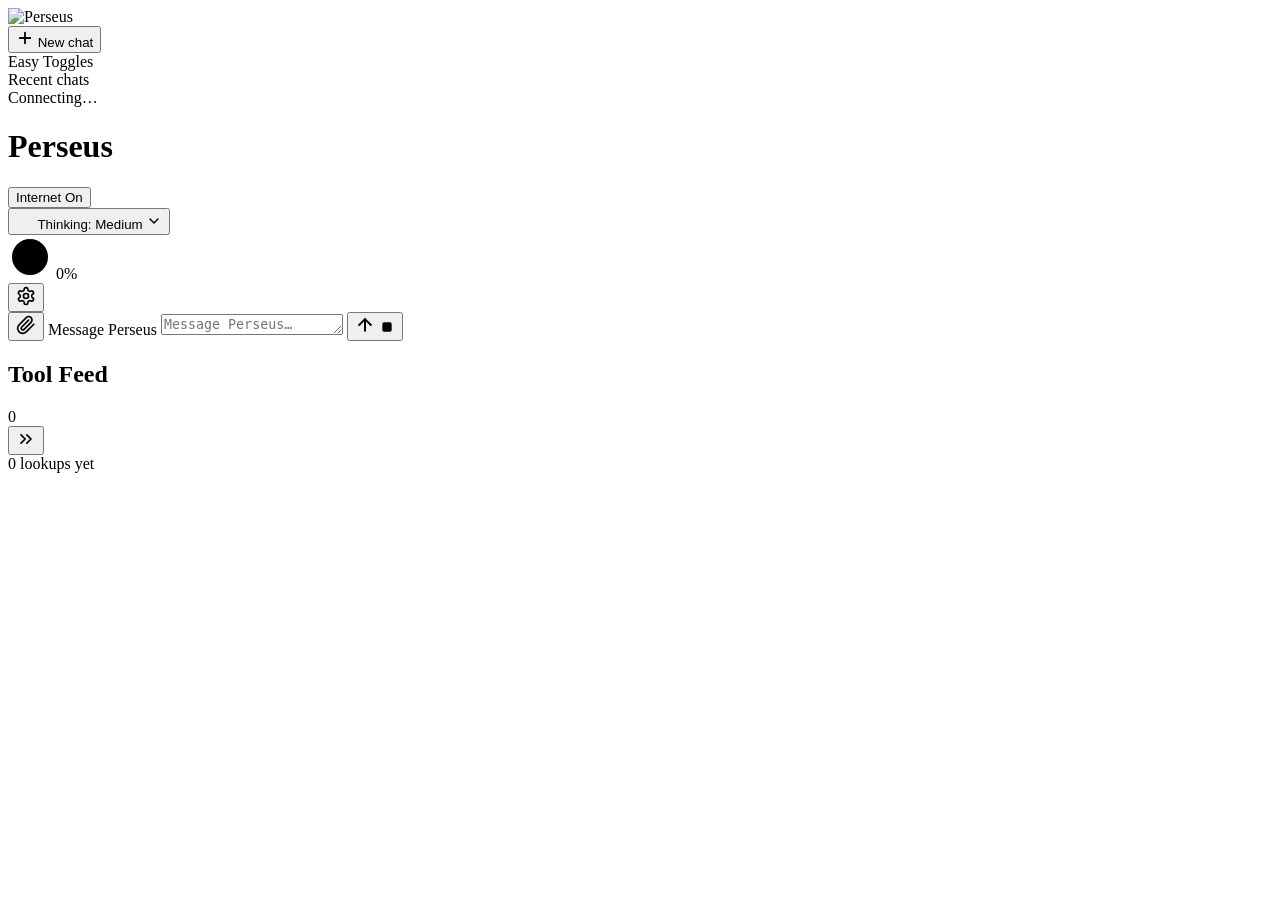
==== perseus/web/static/index.html @ eeba29ca "Close out: no time limit for the final answer; no thinking again - the closed-out answer gets the fu" ====
<!doctype html>
<html lang="en">
<head>
<meta charset="utf-8">
<meta name="viewport" content="width=device-width, initial-scale=1">
<title>Perseus</title>
<link rel="icon" href="/assets/mark.png">
<link rel="preconnect" href="https://fonts.googleapis.com">
<link rel="stylesheet" href="https://fonts.googleapis.com/css2?family=DM+Sans:opsz,wght@9..40,400;9..40,500;9..40,600;9..40,700&amp;family=JetBrains+Mono:wght@500;600&amp;display=swap">
<link rel="stylesheet" href="/assets/app.css">
<script src="/assets/app.js" defer></script>
</head>
<body>
<div id="app" class="app pz-light">

  <!-- ===================== Sidebar ===================== -->
  <aside class="side" aria-label="Chats and toggles">
    <div class="side-head">
      <img src="/assets/logo-text.svg" alt="Perseus" class="logo-text">
    </div>
    <div class="side-new">
      <button type="button" id="new-chat" class="btn-primary btn-new">
        <svg width="18" height="18" viewBox="0 0 24 24" fill="none" stroke="currentColor" stroke-width="2.4" stroke-linecap="round" stroke-linejoin="round" aria-hidden="true"><path d="M12 5v14"/><path d="M5 12h14"/></svg>
        New chat
      </button>
    </div>
    <div class="side-toggles">
      <div class="eyebrow">Easy Toggles</div>
      <div id="side-toggles"></div>
    </div>
    <nav class="side-chats" aria-label="Recent chats">
      <div class="eyebrow eyebrow-chats">Recent chats</div>
      <div id="chat-list"></div>
    </nav>
    <div class="side-status" role="status" aria-live="polite">
      <span id="status-dot" class="status-dot" aria-hidden="true"></span>
      <span id="status-long" class="status-long">Connecting…</span>
      <span id="ctx-size" class="status-ctx"></span>
    </div>
  </aside>

  <!-- ===================== Main ===================== -->
  <main class="main">
    <header class="topbar">
      <h1 id="header-title" class="title">Perseus</h1>
      <div class="top-right">
      <div id="chat-controls" class="chat-controls">
        <button type="button" id="internet-pill" class="pill" aria-pressed="true">
          <span class="pill-dot" aria-hidden="true"></span><span class="pill-label">Internet On</span>
        </button>
        <div class="think-wrap" id="think-wrap">
          <button type="button" id="think-btn" class="pill pill-think" aria-haspopup="true" aria-expanded="false">
            <svg class="think-icon" width="18" height="18" viewBox="0 0 24 24" fill="none" stroke-width="2" stroke-linecap="round" stroke-linejoin="round" aria-hidden="true"><path d="M12 5a3 3 0 1 0-6 .1 4 4 0 0 0-2.5 5.8 4 4 0 0 0 .6 6.6A4 4 0 1 0 12 18Z"/><path d="M12 5a3 3 0 1 1 6 .1 4 4 0 0 1 2.5 5.8 4 4 0 0 1-.6 6.6A4 4 0 1 1 12 18Z"/><path d="M12 5v13"/></svg>
            <span id="think-label">Thinking: Medium</span>
            <svg width="16" height="16" viewBox="0 0 24 24" fill="none" stroke="currentColor" stroke-width="2.2" stroke-linecap="round" stroke-linejoin="round" aria-hidden="true"><path d="m6 9 6 6 6-6"/></svg>
          </button>
          <div id="think-menu" class="menu" role="menu" aria-label="Thinking level" hidden></div>
        </div>
        <div id="ctx-ring" class="ctx-ring" role="img" aria-label="Context used">
          <svg width="44" height="44" viewBox="0 0 44 44" aria-hidden="true">
            <circle class="ring-track" cx="22" cy="22" r="18" stroke-width="4"/>
            <circle id="ring-fill" class="ring-fill" cx="22" cy="22" r="18" fill="none" stroke-width="4" stroke-linecap="round" transform="rotate(-90 22 22)"/>
          </svg>
          <span id="ctx-pct" class="ring-pct">0%</span>
        </div>
      </div>
      <button type="button" id="gear" class="icon-btn gear" aria-label="Open settings" aria-pressed="false">
        <svg width="20" height="20" viewBox="0 0 24 24" fill="none" stroke="currentColor" stroke-width="2" stroke-linecap="round" stroke-linejoin="round" aria-hidden="true"><path d="M12.22 2h-.44a2 2 0 0 0-2 2v.18a2 2 0 0 1-1 1.73l-.43.25a2 2 0 0 1-2 0l-.15-.08a2 2 0 0 0-2.73.73l-.22.38a2 2 0 0 0 .73 2.73l.15.1a2 2 0 0 1 1 1.72v.51a2 2 0 0 1-1 1.74l-.15.09a2 2 0 0 0-.73 2.73l.22.38a2 2 0 0 0 2.73.73l.15-.08a2 2 0 0 1 2 0l.43.25a2 2 0 0 1 1 1.73V20a2 2 0 0 0 2 2h.44a2 2 0 0 0 2-2v-.18a2 2 0 0 1 1-1.73l.43-.25a2 2 0 0 1 2 0l.15.08a2 2 0 0 0 2.73-.73l.22-.39a2 2 0 0 0-.73-2.73l-.15-.08a2 2 0 0 1-1-1.74v-.5a2 2 0 0 1 1-1.74l.15-.09a2 2 0 0 0 .73-2.73l-.22-.38a2 2 0 0 0-2.73-.73l-.15.08a2 2 0 0 1-2 0l-.43-.25a2 2 0 0 1-1-1.73V4a2 2 0 0 0-2-2z"/><circle cx="12" cy="12" r="3"/></svg>
      </button>
      <button type="button" id="show-feed" class="icon-btn" aria-label="Show Tool Feed" hidden>
        <svg width="20" height="20" viewBox="0 0 24 24" fill="none" stroke="currentColor" stroke-width="2" stroke-linecap="round" stroke-linejoin="round" aria-hidden="true"><path d="m11 17-5-5 5-5"/><path d="m18 17-5-5 5-5"/></svg>
      </button>
      </div>
    </header>

    <!-- ===== Chat view ===== -->
    <div id="chat-view" class="view-chat">
      <section id="scroller" class="scroller" aria-live="polite">
        <div id="messages" class="messages"></div>
      </section>
      <div class="composer-wrap">
        <div id="attachments" class="attachments" hidden></div>
        <div id="banner" class="banner" role="alert" hidden></div>
        <div class="composer">
          <button type="button" id="attach" class="icon-btn-plain" aria-label="Attach text file">
            <svg width="20" height="20" viewBox="0 0 24 24" fill="none" stroke="currentColor" stroke-width="2" stroke-linecap="round" stroke-linejoin="round" aria-hidden="true"><path d="m21.4 11.1-9.2 9.2a6 6 0 0 1-8.5-8.5l8.6-8.6a4 4 0 0 1 5.7 5.7l-8.6 8.6a2 2 0 0 1-2.8-2.8l8.5-8.5"/></svg>
          </button>
          <input type="file" id="file-input" multiple hidden>
          <label for="composer" class="sr-only">Message Perseus</label>
          <textarea id="composer" rows="1" placeholder="Message Perseus…"></textarea>
          <button type="button" id="closeout" class="closeout" hidden
                  title="Stop thinking and searching now; the model then writes its full final answer">Close out</button>
          <button type="button" id="send" class="send" aria-label="Send message">
            <svg class="i-send" width="20" height="20" viewBox="0 0 24 24" fill="none" stroke="currentColor" stroke-width="2.4" stroke-linecap="round" stroke-linejoin="round" aria-hidden="true"><path d="M12 19V5"/><path d="m5 12 7-7 7 7"/></svg>
            <svg class="i-stop" width="16" height="16" viewBox="0 0 24 24" aria-hidden="true"><rect x="5" y="5" width="14" height="14" rx="2.5" fill="currentColor"/></svg>
          </button>
        </div>
      </div>
    </div>

    <!-- ===== Settings view ===== -->
    <section id="settings-view" class="view-settings" hidden>
      <div class="settings">
        <div class="settings-cols">
          <div class="col">
            <div class="card">
              <h2>Appearance</h2>
              <div class="seg" role="group" aria-label="Theme">
                <button type="button" id="theme-light" aria-pressed="true">
                  <svg width="16" height="16" viewBox="0 0 24 24" fill="none" stroke="currentColor" stroke-width="2" stroke-linecap="round" stroke-linejoin="round" aria-hidden="true"><circle cx="12" cy="12" r="4"/><path d="M12 2v2"/><path d="M12 20v2"/><path d="m4.9 4.9 1.4 1.4"/><path d="m17.7 17.7 1.4 1.4"/><path d="M2 12h2"/><path d="M20 12h2"/><path d="m4.9 19.1 1.4-1.4"/><path d="m17.7 6.3 1.4-1.4"/></svg>
                  Light
                </button>
                <button type="button" id="theme-dark" aria-pressed="false">
                  <svg width="16" height="16" viewBox="0 0 24 24" fill="none" stroke="currentColor" stroke-width="2" stroke-linecap="round" stroke-linejoin="round" aria-hidden="true"><path d="M12 3a6 6 0 0 0 9 9 9 9 0 1 1-9-9Z"/></svg>
                  Dark
                </button>
              </div>
            </div>
            <div class="card card-tight">
              <h2>Chat</h2>
              <div id="settings-toggles"></div>
            </div>
            <div class="card">
              <h2>System prompt</h2>
              <div id="personas" class="grid2" role="group" aria-label="System prompt"></div>
              <div id="custom-wrap" class="field" hidden>
                <label for="custom-prompt">Custom prompt</label>
                <textarea id="custom-prompt" rows="5" placeholder="Write your own system prompt…" maxlength="8000"></textarea>
                <span id="custom-saved" class="hint" aria-live="polite"></span>
              </div>
            </div>
            <div class="card">
              <h2>Your data</h2>
              <div class="grid2">
                <a id="export" class="btn-primary btn-data" href="/api/export" download>
                  <svg width="16" height="16" viewBox="0 0 24 24" fill="none" stroke="currentColor" stroke-width="2.2" stroke-linecap="round" stroke-linejoin="round" aria-hidden="true"><path d="M12 15V3"/><path d="m7 8 5-5 5 5"/><path d="M5 21h14"/></svg>
                  Export all chats
                </a>
                <button type="button" id="delete-all" class="btn-danger btn-data">
                  <svg width="16" height="16" viewBox="0 0 24 24" fill="none" stroke="currentColor" stroke-width="2" stroke-linecap="round" stroke-linejoin="round" aria-hidden="true"><path d="M3 6h18"/><path d="M8 6V4h8v2"/><path d="M19 6l-1 14H6L5 6"/></svg>
                  <span id="delete-all-label">Delete all chats</span>
                </button>
              </div>
            </div>
          </div>
          <div class="col">
            <div class="card card-roomy">
              <h2>Model</h2>
              <dl class="facts">
                <div><dt>Name</dt><dd id="fact-model">—</dd></div>
                <div><dt>GPUs</dt><dd id="fact-gpus">—</dd></div>
                <div><dt>Precision</dt><dd id="fact-precision">—</dd></div>
              </dl>
              <div class="field">
                <span class="field-label" id="lbl-memory">Memory</span>
                <div id="context-opts" class="grid-auto" role="group" aria-labelledby="lbl-memory"></div>
              </div>
              <div class="field">
                <span class="field-label" id="lbl-creativity">Creativity</span>
                <div id="creativity-opts" class="grid3" role="group" aria-labelledby="lbl-creativity"></div>
              </div>
              <div class="field">
                <span class="field-label" id="lbl-length">Answer length</span>
                <div id="length-opts" class="grid3" role="group" aria-labelledby="lbl-length"></div>
              </div>
            </div>
            <div class="card card-roomy">
              <h2>Web Research</h2>
              <div class="field">
                <span class="field-label" id="lbl-depth">Research depth</span>
                <div id="depths" class="grid3" role="group" aria-labelledby="lbl-depth"></div>
              </div>
              <div class="field">
                <span class="field-label">Search engines</span>
                <div id="engines" class="grid2"></div>
              </div>
            </div>
          </div>
        </div>
        <div class="card server-bar">
          <div class="server-head">
            <h2>Model server</h2>
            <span class="chip-status" role="status"><span id="server-dot" class="pill-dot" aria-hidden="true"></span><span id="server-label">—</span></span>
          </div>
          <div class="server-pending">
            <span id="pending-label" class="pending-label">No pending changes</span>
            <span id="pending-summary" class="hint" hidden></span>
          </div>
          <div class="server-actions">
            <button type="button" id="discard" class="btn-secondary" hidden>Discard changes</button>
            <button type="button" id="apply" class="btn-primary btn-apply">
              <svg width="18" height="18" viewBox="0 0 24 24" fill="none" stroke="currentColor" stroke-width="2.2" stroke-linecap="round" stroke-linejoin="round" aria-hidden="true"><path d="M21 12a9 9 0 1 1-3-6.7L21 8"/><path d="M21 3v5h-5"/></svg>
              <span id="apply-label">Restart model</span>
            </button>
          </div>
        </div>
      </div>
    </section>
  </main>

  <!-- ===================== Tool Feed ===================== -->
  <aside id="feed" class="feed" aria-label="Tool Feed">
    <div class="feed-head">
      <div class="feed-title"><h2>Tool Feed</h2><span id="feed-count" class="count">0</span></div>
      <button type="button" id="clear-feed" class="feed-clear" title="Hide these tool calls from the feed (the chat and export keep them)" hidden>Clear</button>
      <button type="button" id="hide-feed" class="icon-btn" aria-label="Hide Tool Feed">
        <svg width="20" height="20" viewBox="0 0 24 24" fill="none" stroke="currentColor" stroke-width="2" stroke-linecap="round" stroke-linejoin="round" aria-hidden="true"><path d="m6 17 5-5-5-5"/><path d="m13 17 5-5-5-5"/></svg>
      </button>
    </div>
    <div class="feed-meter">
      <span id="lookups-label" class="hint">0 lookups yet</span>
      <div id="lookups-bar" class="bar" role="progressbar" aria-label="Lookups used in the last answer" aria-valuemin="0" aria-valuemax="20" aria-valuenow="0"><div id="lookups-fill" class="bar-fill"></div></div>
    </div>
    <div id="feed-list" class="feed-list"></div>
  </aside>
</div>

<!-- Raw view (developer) -->
<dialog id="raw" class="raw" aria-labelledby="raw-title">
  <div class="raw-head">
    <h2 id="raw-title">Raw exchange</h2>
    <span id="raw-tokens" class="hint"></span>
    <button type="button" id="raw-close" class="icon-btn" aria-label="Close">
      <svg width="18" height="18" viewBox="0 0 24 24" fill="none" stroke="currentColor" stroke-width="2.2" stroke-linecap="round" stroke-linejoin="round" aria-hidden="true"><path d="M18 6 6 18"/><path d="m6 6 12 12"/></svg>
    </button>
  </div>
  <div class="raw-body">
    <p id="raw-note" class="hint" hidden></p>
    <h3>Prompt after the chat template</h3>
    <pre id="raw-prompt" class="code"></pre>
    <h3>Model output, per step</h3>
    <pre id="raw-output" class="code"></pre>
  </div>
</dialog>

<!-- Icons, cloned by app.js -->
<template id="icons">
  <svg data-i="globe" width="18" height="18" viewBox="0 0 24 24" fill="none" stroke="currentColor" stroke-width="2" stroke-linecap="round" stroke-linejoin="round" aria-hidden="true"><circle cx="12" cy="12" r="10"/><path d="M2 12h20"/><path d="M12 2a15 15 0 0 1 0 20a15 15 0 0 1 0-20"/></svg>
  <svg data-i="eye" width="18" height="18" viewBox="0 0 24 24" fill="none" stroke="currentColor" stroke-width="2" stroke-linecap="round" stroke-linejoin="round" aria-hidden="true"><path d="M2 12s3.5-7 10-7 10 7 10 7-3.5 7-10 7S2 12 2 12Z"/><circle cx="12" cy="12" r="3"/></svg>
  <svg data-i="flask" width="18" height="18" viewBox="0 0 24 24" fill="none" stroke="currentColor" stroke-width="2" stroke-linecap="round" stroke-linejoin="round" aria-hidden="true"><path d="M9 3h6"/><path d="M10 3v6L4.5 18.5A1.7 1.7 0 0 0 6 21h12a1.7 1.7 0 0 0 1.5-2.5L14 9V3"/><path d="M7 15h10"/></svg>
  <svg data-i="x" width="15" height="15" viewBox="0 0 24 24" fill="none" stroke="currentColor" stroke-width="2.2" stroke-linecap="round" stroke-linejoin="round" aria-hidden="true"><path d="M18 6 6 18"/><path d="m6 6 12 12"/></svg>
  <svg data-i="check" width="14" height="14" viewBox="0 0 24 24" fill="none" stroke="currentColor" stroke-width="3" stroke-linecap="round" stroke-linejoin="round" aria-hidden="true"><path d="M20 6 9 17l-5-5"/></svg>
  <svg data-i="brain" width="18" height="18" viewBox="0 0 24 24" fill="none" stroke-width="2" stroke-linecap="round" stroke-linejoin="round" aria-hidden="true"><path d="M12 5a3 3 0 1 0-6 .1 4 4 0 0 0-2.5 5.8 4 4 0 0 0 .6 6.6A4 4 0 1 0 12 18Z"/><path d="M12 5a3 3 0 1 1 6 .1 4 4 0 0 1 2.5 5.8 4 4 0 0 1-.6 6.6A4 4 0 1 1 12 18Z"/><path d="M12 5v13"/></svg>
  <svg data-i="chevron" width="16" height="16" viewBox="0 0 24 24" fill="none" stroke="currentColor" stroke-width="2.2" stroke-linecap="round" stroke-linejoin="round" aria-hidden="true"><path d="m6 9 6 6 6-6"/></svg>
  <svg data-i="search" width="16" height="16" viewBox="0 0 24 24" fill="none" stroke="currentColor" stroke-width="2.2" stroke-linecap="round" stroke-linejoin="round" aria-hidden="true"><circle cx="11" cy="11" r="7"/><path d="m21 21-4.3-4.3"/></svg>
  <svg data-i="fetch" width="16" height="16" viewBox="0 0 24 24" fill="none" stroke="currentColor" stroke-width="2.2" stroke-linecap="round" stroke-linejoin="round" aria-hidden="true"><circle cx="12" cy="12" r="10"/><path d="M2 12h20"/><path d="M12 2a15 15 0 0 1 0 20a15 15 0 0 1 0-20"/></svg>
  <svg data-i="tool" width="16" height="16" viewBox="0 0 24 24" fill="none" stroke="currentColor" stroke-width="2.2" stroke-linecap="round" stroke-linejoin="round" aria-hidden="true"><path d="M14.7 6.3a4 4 0 0 0-5.4 5.4L3 18l3 3 6.3-6.3a4 4 0 0 0 5.4-5.4l-2.6 2.6-2.4-.6-.6-2.4Z"/></svg>
  <svg data-i="code" width="22" height="22" viewBox="0 0 24 24" fill="none" stroke="currentColor" stroke-width="2" stroke-linecap="round" stroke-linejoin="round" aria-hidden="true"><path d="m16 18 6-6-6-6"/><path d="m8 6-6 6 6 6"/></svg>
  <svg data-i="plan" width="22" height="22" viewBox="0 0 24 24" fill="none" stroke="currentColor" stroke-width="2" stroke-linecap="round" stroke-linejoin="round" aria-hidden="true"><path d="m3 7 2 2 4-4"/><path d="M13 7h8"/><path d="m3 17 2 2 4-4"/><path d="M13 17h8"/></svg>
  <svg data-i="research" width="22" height="22" viewBox="0 0 24 24" fill="none" stroke="currentColor" stroke-width="2" stroke-linecap="round" stroke-linejoin="round" aria-hidden="true"><circle cx="11" cy="11" r="7"/><path d="m21 21-4.3-4.3"/></svg>
  <svg data-i="pen" width="22" height="22" viewBox="0 0 24 24" fill="none" stroke="currentColor" stroke-width="2" stroke-linecap="round" stroke-linejoin="round" aria-hidden="true"><path d="M12 20h9"/><path d="M16.5 3.5a2.1 2.1 0 0 1 3 3L7 19l-4 1 1-4Z"/></svg>
  <svg data-i="file" width="14" height="14" viewBox="0 0 24 24" fill="none" stroke="currentColor" stroke-width="2" stroke-linecap="round" stroke-linejoin="round" aria-hidden="true"><path d="M14 3H6a2 2 0 0 0-2 2v14a2 2 0 0 0 2 2h12a2 2 0 0 0 2-2V9Z"/><path d="M14 3v6h6"/></svg>
  <svg data-i="flag" width="13" height="13" viewBox="0 0 24 24" fill="none" stroke="currentColor" stroke-width="2.2" stroke-linecap="round" stroke-linejoin="round" aria-hidden="true"><path d="M4 22V4"/><path d="M4 4h13l-2 4 2 4H4"/></svg>
</template>
</body>
</html>
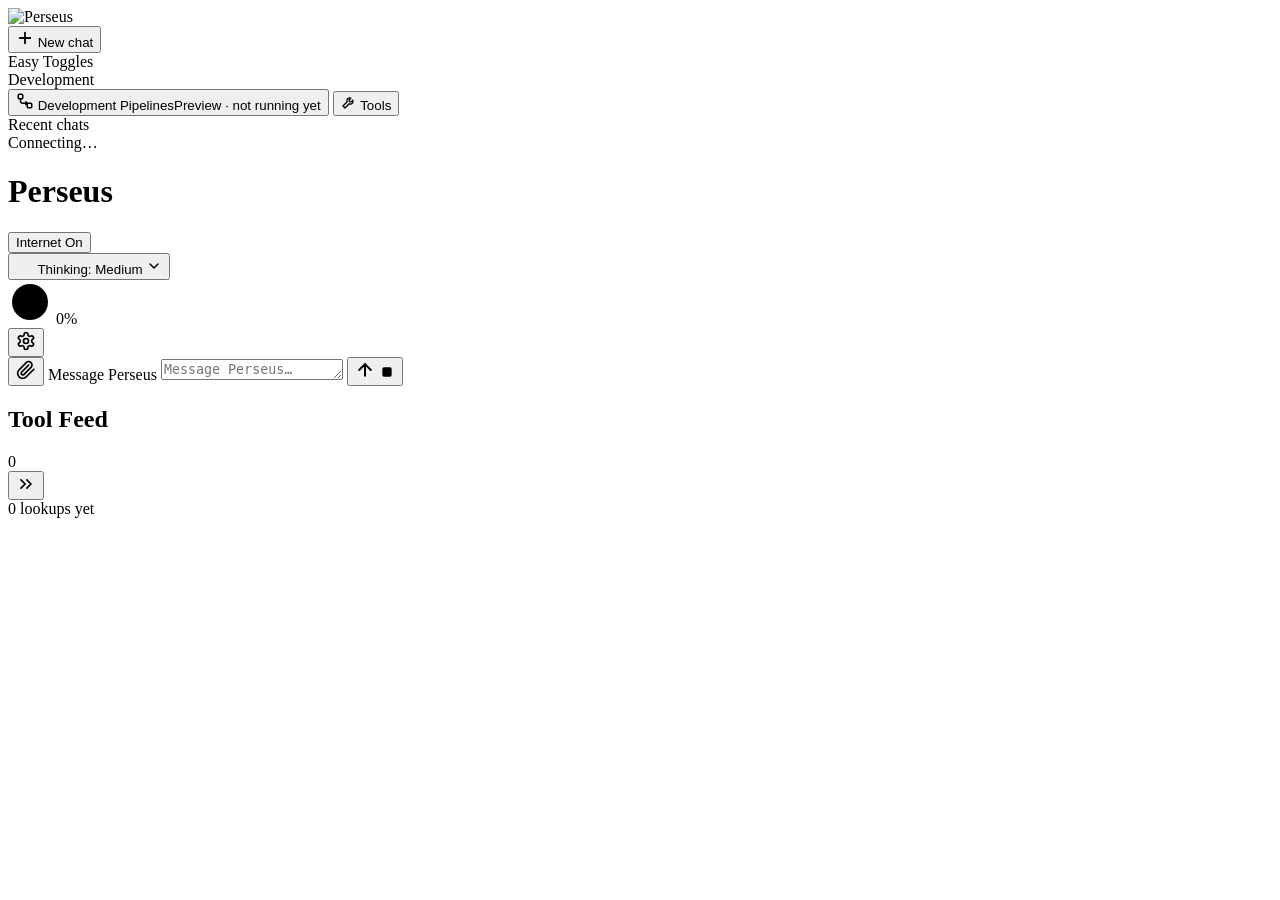
==== commit ada60ad7: "Development Pipelines (preview) and a Tools page A pipeline is a TOML file in perseus/pipelines/: or" ====
--- a/perseus/web/static/index.html
+++ b/perseus/web/static/index.html
@@ -16,7 +16,7 @@
   <!-- ===================== Sidebar ===================== -->
   <aside class="side" aria-label="Chats and toggles">
     <div class="side-head">
-      <img src="/assets/logo-text.svg" alt="Perseus" class="logo-text">
+      <img src="/assets/logo-header.svg" alt="Perseus" class="logo-text">
     </div>
     <div class="side-new">
       <button type="button" id="new-chat" class="btn-primary btn-new">
@@ -28,6 +28,18 @@
       <div class="eyebrow">Easy Toggles</div>
       <div id="side-toggles"></div>
     </div>
+    <nav class="side-dev" aria-label="Development">
+      <div class="eyebrow">Development</div>
+      <button type="button" id="nav-pipelines" class="nav-item" data-view="pipelines">
+        <span class="nav-icon"><svg width="18" height="18" viewBox="0 0 24 24" fill="none" stroke="currentColor" stroke-width="2" stroke-linecap="round" stroke-linejoin="round" aria-hidden="true"><rect x="3" y="3" width="6" height="6" rx="1.5"/><rect x="15" y="15" width="6" height="6" rx="1.5"/><path d="M6 9v3a3 3 0 0 0 3 3h6"/><path d="m13 13 2 2-2 2"/></svg></span>
+        <span class="nav-text"><span class="nav-label">Development Pipelines</span><span class="nav-caption">Preview · not running yet</span></span>
+      </button>
+      <button type="button" id="nav-tools" class="nav-item nav-sub" data-view="tools">
+        <span class="nav-icon"><svg width="16" height="16" viewBox="0 0 24 24" fill="none" stroke="currentColor" stroke-width="2" stroke-linecap="round" stroke-linejoin="round" aria-hidden="true"><path d="M14.7 6.3a4 4 0 0 0-5.4 5.4L3 18l3 3 6.3-6.3a4 4 0 0 0 5.4-5.4l-2.6 2.6-2.4-.6-.6-2.4Z"/></svg></span>
+        <span class="nav-label">Tools</span>
+        <span id="nav-tools-count" class="nav-count"></span>
+      </button>
+    </nav>
     <nav class="side-chats" aria-label="Recent chats">
       <div class="eyebrow eyebrow-chats">Recent chats</div>
       <div id="chat-list"></div>
@@ -98,6 +110,11 @@
       </div>
     </div>
 
+    <!-- ===== Development pipelines and tools (WIP) ===== -->
+    <section id="dev-view" class="view-dev" hidden>
+      <div id="dev-body" class="dev"></div>
+    </section>
+
     <!-- ===== Settings view ===== -->
     <section id="settings-view" class="view-settings" hidden>
       <div class="settings">
@@ -239,6 +256,7 @@
   <svg data-i="eye" width="18" height="18" viewBox="0 0 24 24" fill="none" stroke="currentColor" stroke-width="2" stroke-linecap="round" stroke-linejoin="round" aria-hidden="true"><path d="M2 12s3.5-7 10-7 10 7 10 7-3.5 7-10 7S2 12 2 12Z"/><circle cx="12" cy="12" r="3"/></svg>
   <svg data-i="flask" width="18" height="18" viewBox="0 0 24 24" fill="none" stroke="currentColor" stroke-width="2" stroke-linecap="round" stroke-linejoin="round" aria-hidden="true"><path d="M9 3h6"/><path d="M10 3v6L4.5 18.5A1.7 1.7 0 0 0 6 21h12a1.7 1.7 0 0 0 1.5-2.5L14 9V3"/><path d="M7 15h10"/></svg>
   <svg data-i="x" width="15" height="15" viewBox="0 0 24 24" fill="none" stroke="currentColor" stroke-width="2.2" stroke-linecap="round" stroke-linejoin="round" aria-hidden="true"><path d="M18 6 6 18"/><path d="m6 6 12 12"/></svg>
+  <svg data-i="copy" width="14" height="14" viewBox="0 0 24 24" fill="none" stroke="currentColor" stroke-width="2" stroke-linecap="round" stroke-linejoin="round" aria-hidden="true"><rect x="9" y="9" width="12" height="12" rx="2"/><path d="M5 15H4a1 1 0 0 1-1-1V4a1 1 0 0 1 1-1h10a1 1 0 0 1 1 1v1"/></svg>
   <svg data-i="check" width="14" height="14" viewBox="0 0 24 24" fill="none" stroke="currentColor" stroke-width="3" stroke-linecap="round" stroke-linejoin="round" aria-hidden="true"><path d="M20 6 9 17l-5-5"/></svg>
   <svg data-i="brain" width="18" height="18" viewBox="0 0 24 24" fill="none" stroke-width="2" stroke-linecap="round" stroke-linejoin="round" aria-hidden="true"><path d="M12 5a3 3 0 1 0-6 .1 4 4 0 0 0-2.5 5.8 4 4 0 0 0 .6 6.6A4 4 0 1 0 12 18Z"/><path d="M12 5a3 3 0 1 1 6 .1 4 4 0 0 1 2.5 5.8 4 4 0 0 1-.6 6.6A4 4 0 1 1 12 18Z"/><path d="M12 5v13"/></svg>
   <svg data-i="chevron" width="16" height="16" viewBox="0 0 24 24" fill="none" stroke="currentColor" stroke-width="2.2" stroke-linecap="round" stroke-linejoin="round" aria-hidden="true"><path d="m6 9 6 6 6-6"/></svg>
@@ -251,6 +269,14 @@
   <svg data-i="pen" width="22" height="22" viewBox="0 0 24 24" fill="none" stroke="currentColor" stroke-width="2" stroke-linecap="round" stroke-linejoin="round" aria-hidden="true"><path d="M12 20h9"/><path d="M16.5 3.5a2.1 2.1 0 0 1 3 3L7 19l-4 1 1-4Z"/></svg>
   <svg data-i="file" width="14" height="14" viewBox="0 0 24 24" fill="none" stroke="currentColor" stroke-width="2" stroke-linecap="round" stroke-linejoin="round" aria-hidden="true"><path d="M14 3H6a2 2 0 0 0-2 2v14a2 2 0 0 0 2 2h12a2 2 0 0 0 2-2V9Z"/><path d="M14 3v6h6"/></svg>
   <svg data-i="flag" width="13" height="13" viewBox="0 0 24 24" fill="none" stroke="currentColor" stroke-width="2.2" stroke-linecap="round" stroke-linejoin="round" aria-hidden="true"><path d="M4 22V4"/><path d="M4 4h13l-2 4 2 4H4"/></svg>
+  <svg data-i="shield" width="16" height="16" viewBox="0 0 24 24" fill="none" stroke="currentColor" stroke-width="2" stroke-linecap="round" stroke-linejoin="round" aria-hidden="true"><path d="M12 22s8-3.5 8-10V5l-8-3-8 3v7c0 6.5 8 10 8 10Z"/><path d="m9 12 2 2 4-4"/></svg>
+  <svg data-i="fresh" width="14" height="14" viewBox="0 0 24 24" fill="none" stroke="currentColor" stroke-width="2.2" stroke-linecap="round" stroke-linejoin="round" aria-hidden="true"><path d="M3 12a9 9 0 0 1 15-6.7L21 8"/><path d="M21 3v5h-5"/><path d="M21 12a9 9 0 0 1-15 6.7L3 16"/><path d="M3 21v-5h5"/></svg>
+  <svg data-i="revise" width="14" height="14" viewBox="0 0 24 24" fill="none" stroke="currentColor" stroke-width="2.2" stroke-linecap="round" stroke-linejoin="round" aria-hidden="true"><path d="M9 14 4 9l5-5"/><path d="M4 9h10.5a5.5 5.5 0 0 1 0 11H11"/></svg>
+  <svg data-i="arrow" width="14" height="14" viewBox="0 0 24 24" fill="none" stroke="currentColor" stroke-width="2.2" stroke-linecap="round" stroke-linejoin="round" aria-hidden="true"><path d="M5 12h14"/><path d="m13 6 6 6-6 6"/></svg>
+  <svg data-i="calc" width="20" height="20" viewBox="0 0 24 24" fill="none" stroke="currentColor" stroke-width="2" stroke-linecap="round" stroke-linejoin="round" aria-hidden="true"><rect x="4" y="2" width="16" height="20" rx="2"/><path d="M8 6h8"/><path d="M8 11h.01"/><path d="M12 11h.01"/><path d="M16 11h.01"/><path d="M8 15h.01"/><path d="M12 15h.01"/><path d="M16 15v3"/><path d="M8 18h4"/></svg>
+  <svg data-i="clock" width="20" height="20" viewBox="0 0 24 24" fill="none" stroke="currentColor" stroke-width="2" stroke-linecap="round" stroke-linejoin="round" aria-hidden="true"><circle cx="12" cy="12" r="9"/><path d="M12 7v5l3 2"/></svg>
+  <svg data-i="info" width="18" height="18" viewBox="0 0 24 24" fill="none" stroke="currentColor" stroke-width="2" stroke-linecap="round" stroke-linejoin="round" aria-hidden="true"><circle cx="12" cy="12" r="10"/><path d="M12 16v-4"/><path d="M12 8h.01"/></svg>
+  <svg data-i="alert" width="16" height="16" viewBox="0 0 24 24" fill="none" stroke="currentColor" stroke-width="2" stroke-linecap="round" stroke-linejoin="round" aria-hidden="true"><path d="M10.3 3.9 1.8 18a2 2 0 0 0 1.7 3h17a2 2 0 0 0 1.7-3L13.7 3.9a2 2 0 0 0-3.4 0Z"/><path d="M12 9v4"/><path d="M12 17h.01"/></svg>
 </template>
 </body>
 </html>
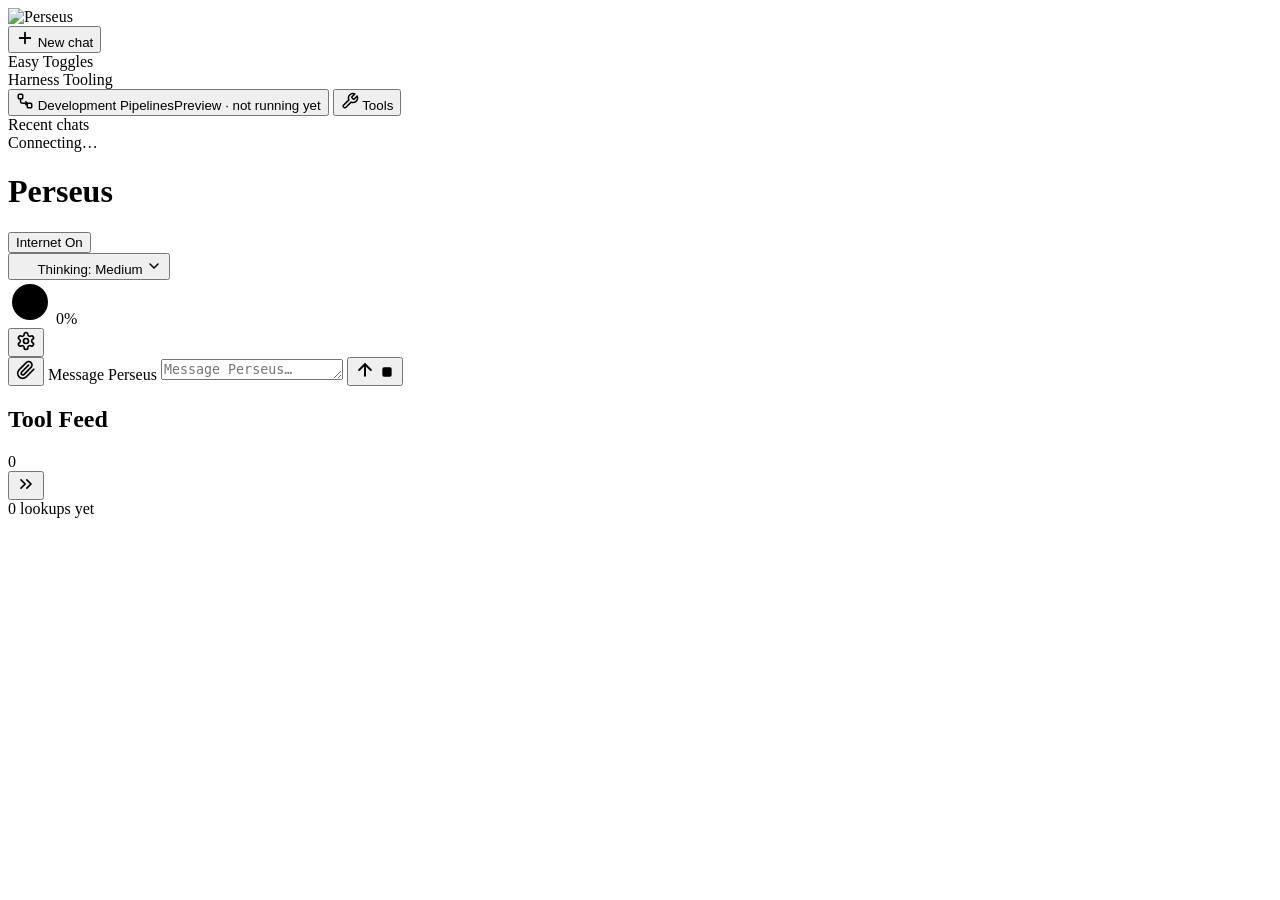
==== commit 455a64f7: "Sidebar: make Tools a top-level item with its own icon; rename Development heading to Harness Toolin" ====
--- a/perseus/web/static/index.html
+++ b/perseus/web/static/index.html
@@ -28,15 +28,15 @@
       <div class="eyebrow">Easy Toggles</div>
       <div id="side-toggles"></div>
     </div>
-    <nav class="side-dev" aria-label="Development">
-      <div class="eyebrow">Development</div>
+    <nav class="side-dev" aria-label="Harness Tooling">
+      <div class="eyebrow">Harness Tooling</div>
       <button type="button" id="nav-pipelines" class="nav-item" data-view="pipelines">
         <span class="nav-icon"><svg width="18" height="18" viewBox="0 0 24 24" fill="none" stroke="currentColor" stroke-width="2" stroke-linecap="round" stroke-linejoin="round" aria-hidden="true"><rect x="3" y="3" width="6" height="6" rx="1.5"/><rect x="15" y="15" width="6" height="6" rx="1.5"/><path d="M6 9v3a3 3 0 0 0 3 3h6"/><path d="m13 13 2 2-2 2"/></svg></span>
         <span class="nav-text"><span class="nav-label">Development Pipelines</span><span class="nav-caption">Preview · not running yet</span></span>
       </button>
-      <button type="button" id="nav-tools" class="nav-item nav-sub" data-view="tools">
-        <span class="nav-icon"><svg width="16" height="16" viewBox="0 0 24 24" fill="none" stroke="currentColor" stroke-width="2" stroke-linecap="round" stroke-linejoin="round" aria-hidden="true"><path d="M14.7 6.3a4 4 0 0 0-5.4 5.4L3 18l3 3 6.3-6.3a4 4 0 0 0 5.4-5.4l-2.6 2.6-2.4-.6-.6-2.4Z"/></svg></span>
-        <span class="nav-label">Tools</span>
+      <button type="button" id="nav-tools" class="nav-item" data-view="tools">
+        <span class="nav-icon"><svg width="18" height="18" viewBox="0 0 24 24" fill="none" stroke="currentColor" stroke-width="2" stroke-linecap="round" stroke-linejoin="round" aria-hidden="true"><path d="M14.7 6.3a1 1 0 0 0 0 1.4l1.6 1.6a1 1 0 0 0 1.4 0l3.77-3.77a6 6 0 0 1-7.94 7.94l-6.91 6.91a2.12 2.12 0 0 1-3-3l6.91-6.91a6 6 0 0 1 7.94-7.94l-3.76 3.76z"/></svg></span>
+        <span class="nav-text"><span class="nav-label">Tools</span></span>
         <span id="nav-tools-count" class="nav-count"></span>
       </button>
     </nav>
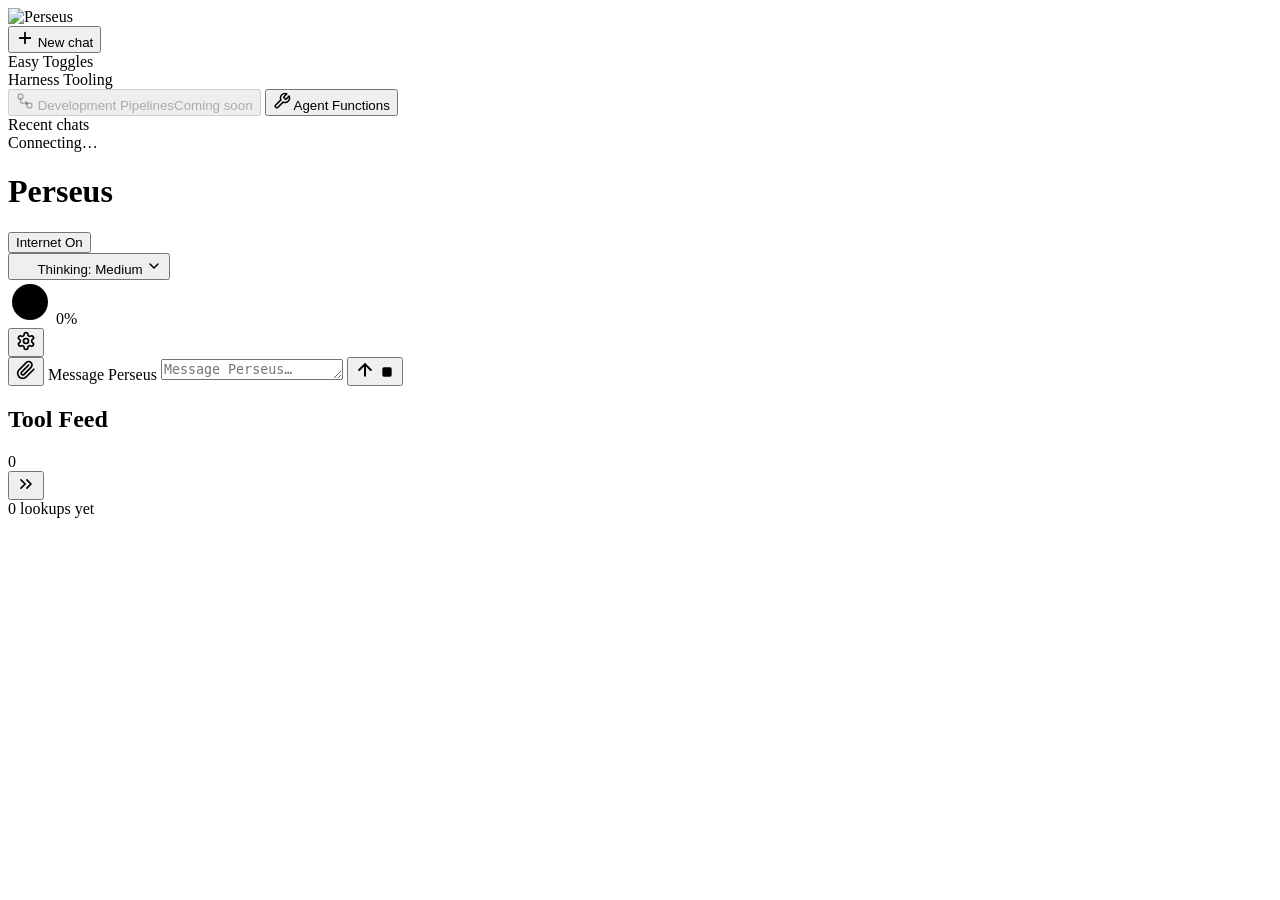
==== commit a8d1639e: "Dashboard: Agent Functions page, pipelines off, 60 MB uploads, steady thinking scroll - Tools page r" ====
--- a/perseus/web/static/index.html
+++ b/perseus/web/static/index.html
@@ -30,13 +30,13 @@
     </div>
     <nav class="side-dev" aria-label="Harness Tooling">
       <div class="eyebrow">Harness Tooling</div>
-      <button type="button" id="nav-pipelines" class="nav-item" data-view="pipelines">
+      <button type="button" id="nav-pipelines" class="nav-item" data-view="pipelines" disabled aria-disabled="true">
         <span class="nav-icon"><svg width="18" height="18" viewBox="0 0 24 24" fill="none" stroke="currentColor" stroke-width="2" stroke-linecap="round" stroke-linejoin="round" aria-hidden="true"><rect x="3" y="3" width="6" height="6" rx="1.5"/><rect x="15" y="15" width="6" height="6" rx="1.5"/><path d="M6 9v3a3 3 0 0 0 3 3h6"/><path d="m13 13 2 2-2 2"/></svg></span>
-        <span class="nav-text"><span class="nav-label">Development Pipelines</span><span class="nav-caption">Preview · not running yet</span></span>
+        <span class="nav-text"><span class="nav-label">Development Pipelines</span><span class="nav-caption">Coming soon</span></span>
       </button>
       <button type="button" id="nav-tools" class="nav-item" data-view="tools">
         <span class="nav-icon"><svg width="18" height="18" viewBox="0 0 24 24" fill="none" stroke="currentColor" stroke-width="2" stroke-linecap="round" stroke-linejoin="round" aria-hidden="true"><path d="M14.7 6.3a1 1 0 0 0 0 1.4l1.6 1.6a1 1 0 0 0 1.4 0l3.77-3.77a6 6 0 0 1-7.94 7.94l-6.91 6.91a2.12 2.12 0 0 1-3-3l6.91-6.91a6 6 0 0 1 7.94-7.94l-3.76 3.76z"/></svg></span>
-        <span class="nav-text"><span class="nav-label">Tools</span></span>
+        <span class="nav-text"><span class="nav-label">Agent Functions</span></span>
         <span id="nav-tools-count" class="nav-count"></span>
       </button>
     </nav>
@@ -268,6 +268,7 @@
   <svg data-i="research" width="22" height="22" viewBox="0 0 24 24" fill="none" stroke="currentColor" stroke-width="2" stroke-linecap="round" stroke-linejoin="round" aria-hidden="true"><circle cx="11" cy="11" r="7"/><path d="m21 21-4.3-4.3"/></svg>
   <svg data-i="pen" width="22" height="22" viewBox="0 0 24 24" fill="none" stroke="currentColor" stroke-width="2" stroke-linecap="round" stroke-linejoin="round" aria-hidden="true"><path d="M12 20h9"/><path d="M16.5 3.5a2.1 2.1 0 0 1 3 3L7 19l-4 1 1-4Z"/></svg>
   <svg data-i="file" width="14" height="14" viewBox="0 0 24 24" fill="none" stroke="currentColor" stroke-width="2" stroke-linecap="round" stroke-linejoin="round" aria-hidden="true"><path d="M14 3H6a2 2 0 0 0-2 2v14a2 2 0 0 0 2 2h12a2 2 0 0 0 2-2V9Z"/><path d="M14 3v6h6"/></svg>
+  <svg data-i="download" width="14" height="14" viewBox="0 0 24 24" fill="none" stroke="currentColor" stroke-width="2.2" stroke-linecap="round" stroke-linejoin="round" aria-hidden="true"><path d="M12 4v11"/><path d="m7 10 5 5 5-5"/><path d="M5 20h14"/></svg>
   <svg data-i="flag" width="13" height="13" viewBox="0 0 24 24" fill="none" stroke="currentColor" stroke-width="2.2" stroke-linecap="round" stroke-linejoin="round" aria-hidden="true"><path d="M4 22V4"/><path d="M4 4h13l-2 4 2 4H4"/></svg>
   <svg data-i="shield" width="16" height="16" viewBox="0 0 24 24" fill="none" stroke="currentColor" stroke-width="2" stroke-linecap="round" stroke-linejoin="round" aria-hidden="true"><path d="M12 22s8-3.5 8-10V5l-8-3-8 3v7c0 6.5 8 10 8 10Z"/><path d="m9 12 2 2 4-4"/></svg>
   <svg data-i="fresh" width="14" height="14" viewBox="0 0 24 24" fill="none" stroke="currentColor" stroke-width="2.2" stroke-linecap="round" stroke-linejoin="round" aria-hidden="true"><path d="M3 12a9 9 0 0 1 15-6.7L21 8"/><path d="M21 3v5h-5"/><path d="M21 12a9 9 0 0 1-15 6.7L3 16"/><path d="M3 21v-5h5"/></svg>
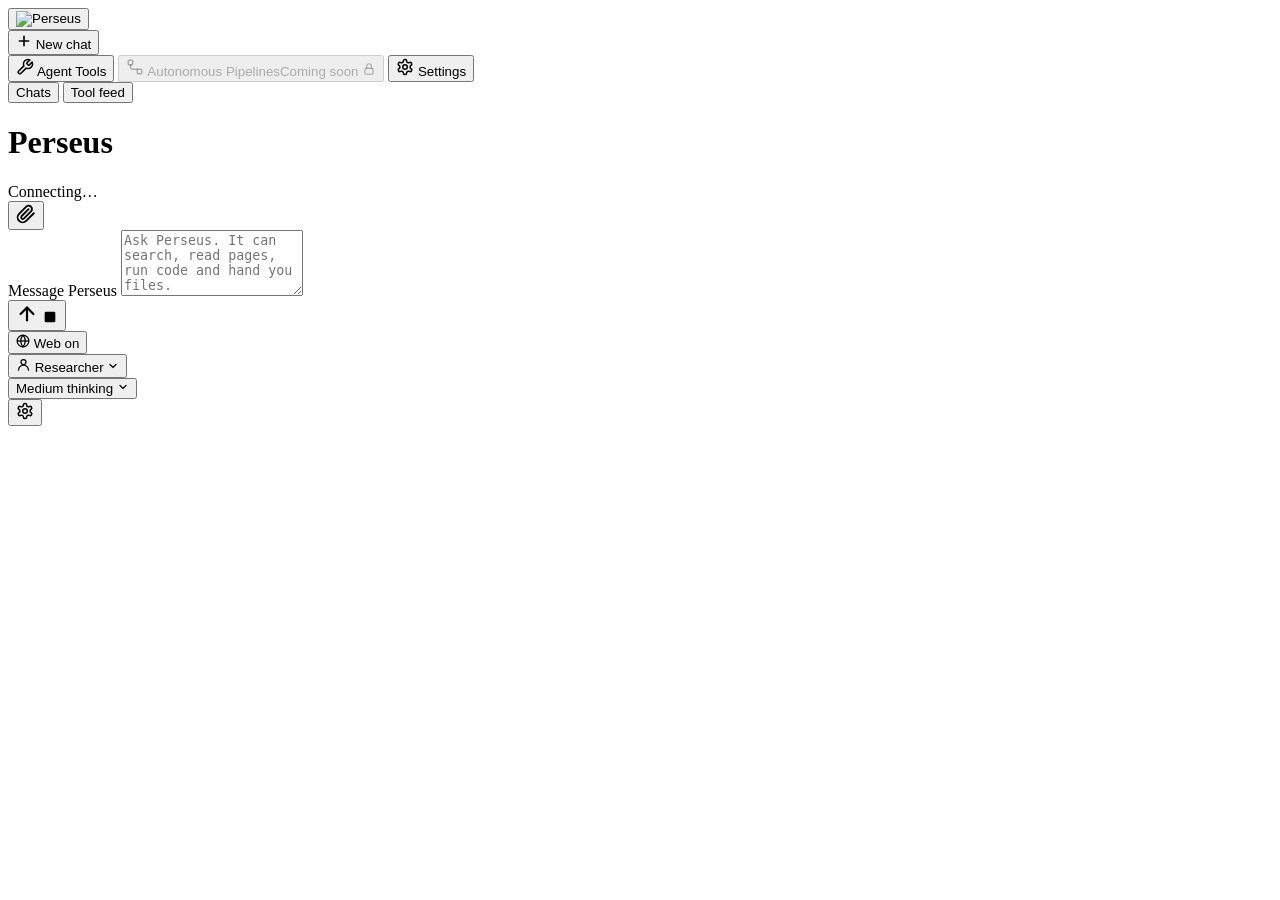
==== commit fcf80071: "Make the Aegis design the production dashboard Rebuilds the web dashboard (index.html, app.css, app." ====
--- a/perseus/web/static/index.html
+++ b/perseus/web/static/index.html
@@ -6,239 +6,180 @@
 <title>Perseus</title>
 <link rel="icon" href="/assets/mark.png">
 <link rel="preconnect" href="https://fonts.googleapis.com">
-<link rel="stylesheet" href="https://fonts.googleapis.com/css2?family=DM+Sans:opsz,wght@9..40,400;9..40,500;9..40,600;9..40,700&amp;family=JetBrains+Mono:wght@500;600&amp;display=swap">
+<link rel="stylesheet" href="https://fonts.googleapis.com/css2?family=Archivo:wght@800&amp;family=IBM+Plex+Mono:wght@400;500&amp;family=Schibsted+Grotesk:wght@400;500;600;700&amp;display=swap">
 <link rel="stylesheet" href="/assets/app.css">
 <script src="/assets/app.js" defer></script>
 </head>
 <body>
 <div id="app" class="app pz-light">
 
-  <!-- ===================== Sidebar ===================== -->
-  <aside class="side" aria-label="Chats and toggles">
-    <div class="side-head">
-      <img src="/assets/logo-header.svg" alt="Perseus" class="logo-text">
+  <!-- ===================== Left bar ===================== -->
+  <aside class="side" aria-label="Perseus">
+    <div class="side-logo">
+      <button type="button" id="logo-top" class="logo-btn" aria-label="Perseus: go to the top of the chat" title="Top of the chat">
+        <img src="/assets/logo-header.svg" alt="Perseus" class="logo">
+      </button>
     </div>
     <div class="side-new">
-      <button type="button" id="new-chat" class="btn-primary btn-new">
-        <svg width="18" height="18" viewBox="0 0 24 24" fill="none" stroke="currentColor" stroke-width="2.4" stroke-linecap="round" stroke-linejoin="round" aria-hidden="true"><path d="M12 5v14"/><path d="M5 12h14"/></svg>
+      <button type="button" id="new-chat" class="btn btn-primary btn-wide">
+        <svg width="16" height="16" viewBox="0 0 24 24" fill="none" stroke="currentColor" stroke-width="2.4" stroke-linecap="round" aria-hidden="true"><path d="M12 5v14M5 12h14"/></svg>
         New chat
       </button>
     </div>
-    <div class="side-toggles">
-      <div class="eyebrow">Easy Toggles</div>
-      <div id="side-toggles"></div>
-    </div>
-    <nav class="side-dev" aria-label="Harness Tooling">
-      <div class="eyebrow">Harness Tooling</div>
-      <button type="button" id="nav-pipelines" class="nav-item" data-view="pipelines" disabled aria-disabled="true">
-        <span class="nav-icon"><svg width="18" height="18" viewBox="0 0 24 24" fill="none" stroke="currentColor" stroke-width="2" stroke-linecap="round" stroke-linejoin="round" aria-hidden="true"><rect x="3" y="3" width="6" height="6" rx="1.5"/><rect x="15" y="15" width="6" height="6" rx="1.5"/><path d="M6 9v3a3 3 0 0 0 3 3h6"/><path d="m13 13 2 2-2 2"/></svg></span>
-        <span class="nav-text"><span class="nav-label">Development Pipelines</span><span class="nav-caption">Coming soon</span></span>
-      </button>
+    <nav class="side-nav" aria-label="Places">
       <button type="button" id="nav-tools" class="nav-item" data-view="tools">
-        <span class="nav-icon"><svg width="18" height="18" viewBox="0 0 24 24" fill="none" stroke="currentColor" stroke-width="2" stroke-linecap="round" stroke-linejoin="round" aria-hidden="true"><path d="M14.7 6.3a1 1 0 0 0 0 1.4l1.6 1.6a1 1 0 0 0 1.4 0l3.77-3.77a6 6 0 0 1-7.94 7.94l-6.91 6.91a2.12 2.12 0 0 1-3-3l6.91-6.91a6 6 0 0 1 7.94-7.94l-3.76 3.76z"/></svg></span>
-        <span class="nav-text"><span class="nav-label">Agent Functions</span></span>
-        <span id="nav-tools-count" class="nav-count"></span>
+        <svg class="nav-icon" width="18" height="18" viewBox="0 0 24 24" fill="none" stroke="currentColor" stroke-width="2" stroke-linecap="round" stroke-linejoin="round" aria-hidden="true"><path d="M14.7 6.3a1 1 0 0 0 0 1.4l1.6 1.6a1 1 0 0 0 1.4 0l3.77-3.77a6 6 0 0 1-7.94 7.94l-6.91 6.91a2.12 2.12 0 0 1-3-3l6.91-6.91a6 6 0 0 1 7.94-7.94l-3.76 3.76z"/></svg>
+        <span class="nav-label">Agent Tools</span>
+        <span id="nav-tools-count" class="count-badge"></span>
+      </button>
+      <button type="button" class="nav-item nav-locked" disabled aria-disabled="true">
+        <svg class="nav-icon" width="18" height="18" viewBox="0 0 24 24" fill="none" stroke="currentColor" stroke-width="2" stroke-linecap="round" stroke-linejoin="round" aria-hidden="true"><rect x="3" y="3" width="6" height="6" rx="1.5"/><rect x="15" y="15" width="6" height="6" rx="1.5"/><path d="M6 9v3a3 3 0 0 0 3 3h6"/></svg>
+        <span class="nav-text"><span class="nav-label">Autonomous Pipelines</span><span class="nav-caption">Coming soon</span></span>
+        <svg width="14" height="14" viewBox="0 0 24 24" fill="none" stroke="currentColor" stroke-width="2" stroke-linecap="round" aria-hidden="true"><rect x="5" y="11" width="14" height="10" rx="2"/><path d="M8 11V7a4 4 0 0 1 8 0v4"/></svg>
+      </button>
+      <button type="button" id="nav-settings" class="nav-item" data-view="settings">
+        <svg class="nav-icon" width="18" height="18" viewBox="0 0 24 24" fill="none" stroke="currentColor" stroke-width="2" stroke-linecap="round" stroke-linejoin="round" aria-hidden="true"><path d="M12.22 2h-.44a2 2 0 0 0-2 2v.18a2 2 0 0 1-1 1.73l-.43.25a2 2 0 0 1-2 0l-.15-.08a2 2 0 0 0-2.73.73l-.22.38a2 2 0 0 0 .73 2.73l.15.1a2 2 0 0 1 1 1.72v.51a2 2 0 0 1-1 1.74l-.15.09a2 2 0 0 0-.73 2.73l.22.38a2 2 0 0 0 2.73.73l.15-.08a2 2 0 0 1 2 0l.43.25a2 2 0 0 1 1 1.73V20a2 2 0 0 0 2 2h.44a2 2 0 0 0 2-2v-.18a2 2 0 0 1 1-1.73l.43-.25a2 2 0 0 1 2 0l.15.08a2 2 0 0 0 2.73-.73l.22-.39a2 2 0 0 0-.73-2.73l-.15-.08a2 2 0 0 1-1-1.74v-.5a2 2 0 0 1 1-1.74l.15-.09a2 2 0 0 0 .73-2.73l-.22-.38a2 2 0 0 0-2.73-.73l-.15.08a2 2 0 0 1-2 0l-.43-.25a2 2 0 0 1-1-1.73V4a2 2 0 0 0-2-2z"/><circle cx="12" cy="12" r="3"/></svg>
+        <span class="nav-label">Settings</span>
       </button>
     </nav>
-    <nav class="side-chats" aria-label="Recent chats">
-      <div class="eyebrow eyebrow-chats">Recent chats</div>
-      <div id="chat-list"></div>
-    </nav>
-    <div class="side-status" role="status" aria-live="polite">
-      <span id="status-dot" class="status-dot" aria-hidden="true"></span>
-      <span id="status-long" class="status-long">Connecting…</span>
-      <span id="ctx-size" class="status-ctx"></span>
+
+    <div class="side-tabs" role="tablist" aria-label="Sidebar">
+      <button type="button" role="tab" id="tab-chats" class="side-tab" aria-selected="true" aria-controls="panel-chats">Chats</button>
+      <button type="button" role="tab" id="tab-feed" class="side-tab" aria-selected="false" aria-controls="panel-feed">Tool feed</button>
+    </div>
+    <div class="side-panel">
+      <div id="panel-chats" role="tabpanel" aria-labelledby="tab-chats">
+        <ul id="chat-list" class="chat-list"></ul>
+      </div>
+      <div id="panel-feed" role="tabpanel" aria-labelledby="tab-feed" hidden>
+        <div class="feed-meter">
+          <span id="lookups-label">No lookups yet</span>
+          <div id="lookups-bar" class="bar" role="progressbar" aria-label="Lookups used in the last answer" aria-valuemin="0" aria-valuemax="20" aria-valuenow="0"><div id="lookups-fill" class="bar-fill"></div></div>
+        </div>
+        <div id="feed-list" class="feed-list"></div>
+      </div>
     </div>
   </aside>
 
   <!-- ===================== Main ===================== -->
-  <main class="main">
+  <main class="main" id="main">
     <header class="topbar">
-      <h1 id="header-title" class="title">Perseus</h1>
-      <div class="top-right">
-      <div id="chat-controls" class="chat-controls">
-        <button type="button" id="internet-pill" class="pill" aria-pressed="true">
-          <span class="pill-dot" aria-hidden="true"></span><span class="pill-label">Internet On</span>
+      <div class="top-left">
+        <button type="button" id="back" class="btn btn-back" hidden>
+          <svg width="16" height="16" viewBox="0 0 24 24" fill="none" stroke="currentColor" stroke-width="2.2" stroke-linecap="round" stroke-linejoin="round" aria-hidden="true"><path d="m15 18-6-6 6-6"/></svg>
+          Back
         </button>
-        <div class="think-wrap" id="think-wrap">
-          <button type="button" id="think-btn" class="pill pill-think" aria-haspopup="true" aria-expanded="false">
-            <svg class="think-icon" width="18" height="18" viewBox="0 0 24 24" fill="none" stroke-width="2" stroke-linecap="round" stroke-linejoin="round" aria-hidden="true"><path d="M12 5a3 3 0 1 0-6 .1 4 4 0 0 0-2.5 5.8 4 4 0 0 0 .6 6.6A4 4 0 1 0 12 18Z"/><path d="M12 5a3 3 0 1 1 6 .1 4 4 0 0 1 2.5 5.8 4 4 0 0 1-.6 6.6A4 4 0 1 1 12 18Z"/><path d="M12 5v13"/></svg>
-            <span id="think-label">Thinking: Medium</span>
-            <svg width="16" height="16" viewBox="0 0 24 24" fill="none" stroke="currentColor" stroke-width="2.2" stroke-linecap="round" stroke-linejoin="round" aria-hidden="true"><path d="m6 9 6 6 6-6"/></svg>
-          </button>
-          <div id="think-menu" class="menu" role="menu" aria-label="Thinking level" hidden></div>
-        </div>
-        <div id="ctx-ring" class="ctx-ring" role="img" aria-label="Context used">
-          <svg width="44" height="44" viewBox="0 0 44 44" aria-hidden="true">
-            <circle class="ring-track" cx="22" cy="22" r="18" stroke-width="4"/>
-            <circle id="ring-fill" class="ring-fill" cx="22" cy="22" r="18" fill="none" stroke-width="4" stroke-linecap="round" transform="rotate(-90 22 22)"/>
-          </svg>
-          <span id="ctx-pct" class="ring-pct">0%</span>
-        </div>
-      </div>
-      <button type="button" id="gear" class="icon-btn gear" aria-label="Open settings" aria-pressed="false">
-        <svg width="20" height="20" viewBox="0 0 24 24" fill="none" stroke="currentColor" stroke-width="2" stroke-linecap="round" stroke-linejoin="round" aria-hidden="true"><path d="M12.22 2h-.44a2 2 0 0 0-2 2v.18a2 2 0 0 1-1 1.73l-.43.25a2 2 0 0 1-2 0l-.15-.08a2 2 0 0 0-2.73.73l-.22.38a2 2 0 0 0 .73 2.73l.15.1a2 2 0 0 1 1 1.72v.51a2 2 0 0 1-1 1.74l-.15.09a2 2 0 0 0-.73 2.73l.22.38a2 2 0 0 0 2.73.73l.15-.08a2 2 0 0 1 2 0l.43.25a2 2 0 0 1 1 1.73V20a2 2 0 0 0 2 2h.44a2 2 0 0 0 2-2v-.18a2 2 0 0 1 1-1.73l.43-.25a2 2 0 0 1 2 0l.15.08a2 2 0 0 0 2.73-.73l.22-.39a2 2 0 0 0-.73-2.73l-.15-.08a2 2 0 0 1-1-1.74v-.5a2 2 0 0 1 1-1.74l.15-.09a2 2 0 0 0 .73-2.73l-.22-.38a2 2 0 0 0-2.73-.73l-.15.08a2 2 0 0 1-2 0l-.43-.25a2 2 0 0 1-1-1.73V4a2 2 0 0 0-2-2z"/><circle cx="12" cy="12" r="3"/></svg>
-      </button>
-      <button type="button" id="show-feed" class="icon-btn" aria-label="Show Tool Feed" hidden>
-        <svg width="20" height="20" viewBox="0 0 24 24" fill="none" stroke="currentColor" stroke-width="2" stroke-linecap="round" stroke-linejoin="round" aria-hidden="true"><path d="m11 17-5-5 5-5"/><path d="m18 17-5-5 5-5"/></svg>
-      </button>
+        <h1 id="header-title" class="title">Perseus</h1>
+        <span id="ctx-pill" class="ctx-pill" role="meter" aria-valuemin="0" aria-valuemax="100" aria-valuenow="0" hidden>
+          <span id="ctx-pct" class="ctx-pct">0%</span><span id="ctx-of" class="ctx-of"></span>
+          <span class="ctx-track" aria-hidden="true"><span id="ctx-fill" class="ctx-fill"></span></span>
+        </span>
+      </div>
+      <div class="top-status" role="status" aria-live="polite">
+        <span id="status-dot" class="status-dot" aria-hidden="true"></span>
+        <span id="status-long" class="status-long">Connecting…</span>
+        <span id="status-model" class="status-model mono"></span>
       </div>
     </header>
 
-    <!-- ===== Chat view ===== -->
+    <!-- ===== Chat ===== -->
     <div id="chat-view" class="view-chat">
       <section id="scroller" class="scroller" aria-live="polite">
         <div id="messages" class="messages"></div>
       </section>
-      <div class="composer-wrap">
-        <div id="attachments" class="attachments" hidden></div>
-        <div id="banner" class="banner" role="alert" hidden></div>
-        <div class="composer">
-          <button type="button" id="attach" class="icon-btn-plain" aria-label="Attach text file">
-            <svg width="20" height="20" viewBox="0 0 24 24" fill="none" stroke="currentColor" stroke-width="2" stroke-linecap="round" stroke-linejoin="round" aria-hidden="true"><path d="m21.4 11.1-9.2 9.2a6 6 0 0 1-8.5-8.5l8.6-8.6a4 4 0 0 1 5.7 5.7l-8.6 8.6a2 2 0 0 1-2.8-2.8l8.5-8.5"/></svg>
-          </button>
-          <input type="file" id="file-input" multiple hidden>
-          <label for="composer" class="sr-only">Message Perseus</label>
-          <textarea id="composer" rows="1" placeholder="Message Perseus…"></textarea>
-          <button type="button" id="closeout" class="closeout" hidden
-                  title="Stop thinking and searching now; the model then writes its full final answer">Close out</button>
-          <button type="button" id="send" class="send" aria-label="Send message">
-            <svg class="i-send" width="20" height="20" viewBox="0 0 24 24" fill="none" stroke="currentColor" stroke-width="2.4" stroke-linecap="round" stroke-linejoin="round" aria-hidden="true"><path d="M12 19V5"/><path d="m5 12 7-7 7 7"/></svg>
-            <svg class="i-stop" width="16" height="16" viewBox="0 0 24 24" aria-hidden="true"><rect x="5" y="5" width="14" height="14" rx="2.5" fill="currentColor"/></svg>
-          </button>
+      <div class="composer-dock">
+        <div class="composer-inner">
+          <div id="top-row" class="top-row" hidden>
+            <div id="attachments" class="attachments" aria-label="Attached files"></div>
+            <button type="button" id="closeout" class="btn btn-closeout" hidden
+                    title="Stop thinking and searching now; the model then writes its full final answer">Close out</button>
+          </div>
+          <div id="banner" class="banner" role="alert" hidden></div>
+          <div class="msgbox-row">
+            <button type="button" id="attach" class="side-btn side-btn-attach" aria-label="Attach text files" title="Attach text files">
+              <svg width="20" height="20" viewBox="0 0 24 24" fill="none" stroke="currentColor" stroke-width="2.2" stroke-linecap="round" stroke-linejoin="round" aria-hidden="true"><path d="m21.4 11.1-9.2 9.2a6 6 0 0 1-8.5-8.5l8.6-8.6a4 4 0 0 1 5.7 5.7l-8.6 8.6a2 2 0 0 1-2.8-2.8l8.5-8.5"/></svg>
+            </button>
+            <input type="file" id="file-input" multiple hidden>
+            <div class="msgbox">
+              <label for="composer" class="sr-only">Message Perseus</label>
+              <textarea id="composer" rows="4" placeholder="Ask Perseus. It can search, read pages, run code and hand you files."></textarea>
+            </div>
+            <button type="button" id="send" class="side-btn side-btn-send" aria-label="Send message" title="Send message">
+              <svg class="i-send" width="22" height="22" viewBox="0 0 24 24" fill="none" stroke="currentColor" stroke-width="2.4" stroke-linecap="round" stroke-linejoin="round" aria-hidden="true"><path d="M12 19V5"/><path d="m5 12 7-7 7 7"/></svg>
+              <svg class="i-stop" width="16" height="16" viewBox="0 0 24 24" aria-hidden="true"><rect x="4" y="4" width="16" height="16" rx="2" fill="currentColor"/></svg>
+            </button>
+          </div>
+          <div class="qbar" role="toolbar" aria-label="Settings for this question">
+            <button type="button" id="q-web" class="q-web" aria-pressed="true">
+              <svg width="14" height="14" viewBox="0 0 24 24" fill="none" stroke="currentColor" stroke-width="2.2" aria-hidden="true"><circle cx="12" cy="12" r="10"/><path d="M2 12h20"/><path d="M12 2a15 15 0 0 1 0 20a15 15 0 0 1 0-20"/></svg>
+              <span id="q-web-label">Web on</span>
+            </button>
+            <div class="q-menu-wrap" id="q-persona-wrap">
+              <button type="button" id="q-persona" class="q-chip" aria-haspopup="menu" aria-expanded="false" title="Switch system prompt">
+                <svg width="15" height="15" viewBox="0 0 24 24" fill="none" stroke="currentColor" stroke-width="2" stroke-linecap="round" stroke-linejoin="round" aria-hidden="true"><circle cx="12" cy="8" r="4"/><path d="M4 21a8 8 0 0 1 16 0"/></svg>
+                <span id="q-persona-label">Researcher</span>
+                <svg width="12" height="12" viewBox="0 0 24 24" fill="none" stroke="currentColor" stroke-width="2.4" stroke-linecap="round" aria-hidden="true"><path d="m6 9 6 6 6-6"/></svg>
+              </button>
+              <div id="q-persona-menu" class="menu" role="menu" aria-label="System prompt" hidden></div>
+            </div>
+            <div class="q-menu-wrap" id="q-think-wrap">
+              <button type="button" id="q-think" class="q-chip" aria-haspopup="menu" aria-expanded="false">
+                <span id="q-think-label">Medium thinking</span>
+                <svg width="12" height="12" viewBox="0 0 24 24" fill="none" stroke="currentColor" stroke-width="2.4" stroke-linecap="round" aria-hidden="true"><path d="m6 9 6 6 6-6"/></svg>
+              </button>
+              <div id="q-think-menu" class="menu" role="menu" aria-label="Thinking complexity" hidden></div>
+            </div>
+            <button type="button" id="q-gear" class="q-gear" aria-label="Chat settings" title="Chat settings">
+              <svg width="18" height="18" viewBox="0 0 24 24" fill="none" stroke="currentColor" stroke-width="2" stroke-linecap="round" stroke-linejoin="round" aria-hidden="true"><path d="M12.22 2h-.44a2 2 0 0 0-2 2v.18a2 2 0 0 1-1 1.73l-.43.25a2 2 0 0 1-2 0l-.15-.08a2 2 0 0 0-2.73.73l-.22.38a2 2 0 0 0 .73 2.73l.15.1a2 2 0 0 1 1 1.72v.51a2 2 0 0 1-1 1.74l-.15.09a2 2 0 0 0-.73 2.73l.22.38a2 2 0 0 0 2.73.73l.15-.08a2 2 0 0 1 2 0l.43.25a2 2 0 0 1 1 1.73V20a2 2 0 0 0 2 2h.44a2 2 0 0 0 2-2v-.18a2 2 0 0 1 1-1.73l.43-.25a2 2 0 0 1 2 0l.15.08a2 2 0 0 0 2.73-.73l.22-.39a2 2 0 0 0-.73-2.73l-.15-.08a2 2 0 0 1-1-1.74v-.5a2 2 0 0 1 1-1.74l.15-.09a2 2 0 0 0 .73-2.73l-.22-.38a2 2 0 0 0-2.73-.73l-.15.08a2 2 0 0 1-2 0l-.43-.25a2 2 0 0 1-1-1.73V4a2 2 0 0 0-2-2z"/><circle cx="12" cy="12" r="3"/></svg>
+            </button>
+          </div>
         </div>
       </div>
     </div>
 
-    <!-- ===== Development pipelines and tools (WIP) ===== -->
+    <!-- ===== Agent Tools ===== -->
     <section id="dev-view" class="view-dev" hidden>
       <div id="dev-body" class="dev"></div>
     </section>
 
-    <!-- ===== Settings view ===== -->
+    <!-- ===== Settings ===== -->
     <section id="settings-view" class="view-settings" hidden>
-      <div class="settings">
-        <div class="settings-cols">
-          <div class="col">
-            <div class="card">
-              <h2>Appearance</h2>
-              <div class="seg" role="group" aria-label="Theme">
-                <button type="button" id="theme-light" aria-pressed="true">
-                  <svg width="16" height="16" viewBox="0 0 24 24" fill="none" stroke="currentColor" stroke-width="2" stroke-linecap="round" stroke-linejoin="round" aria-hidden="true"><circle cx="12" cy="12" r="4"/><path d="M12 2v2"/><path d="M12 20v2"/><path d="m4.9 4.9 1.4 1.4"/><path d="m17.7 17.7 1.4 1.4"/><path d="M2 12h2"/><path d="M20 12h2"/><path d="m4.9 19.1 1.4-1.4"/><path d="m17.7 6.3 1.4-1.4"/></svg>
-                  Light
-                </button>
-                <button type="button" id="theme-dark" aria-pressed="false">
-                  <svg width="16" height="16" viewBox="0 0 24 24" fill="none" stroke="currentColor" stroke-width="2" stroke-linecap="round" stroke-linejoin="round" aria-hidden="true"><path d="M12 3a6 6 0 0 0 9 9 9 9 0 1 1-9-9Z"/></svg>
-                  Dark
-                </button>
-              </div>
-            </div>
-            <div class="card card-tight">
-              <h2>Chat</h2>
-              <div id="settings-toggles"></div>
-            </div>
-            <div class="card">
-              <h2>System prompt</h2>
-              <div id="personas" class="grid2" role="group" aria-label="System prompt"></div>
-              <div id="custom-wrap" class="field" hidden>
-                <label for="custom-prompt">Custom prompt</label>
-                <textarea id="custom-prompt" rows="5" placeholder="Write your own system prompt…" maxlength="8000"></textarea>
-                <span id="custom-saved" class="hint" aria-live="polite"></span>
-              </div>
-            </div>
-            <div class="card">
-              <h2>Your data</h2>
-              <div class="grid2">
-                <a id="export" class="btn-primary btn-data" href="/api/export" download>
-                  <svg width="16" height="16" viewBox="0 0 24 24" fill="none" stroke="currentColor" stroke-width="2.2" stroke-linecap="round" stroke-linejoin="round" aria-hidden="true"><path d="M12 15V3"/><path d="m7 8 5-5 5 5"/><path d="M5 21h14"/></svg>
-                  Export all chats
-                </a>
-                <button type="button" id="delete-all" class="btn-danger btn-data">
-                  <svg width="16" height="16" viewBox="0 0 24 24" fill="none" stroke="currentColor" stroke-width="2" stroke-linecap="round" stroke-linejoin="round" aria-hidden="true"><path d="M3 6h18"/><path d="M8 6V4h8v2"/><path d="M19 6l-1 14H6L5 6"/></svg>
-                  <span id="delete-all-label">Delete all chats</span>
-                </button>
-              </div>
-            </div>
-          </div>
-          <div class="col">
-            <div class="card card-roomy">
-              <h2>Model</h2>
-              <dl class="facts">
-                <div><dt>Name</dt><dd id="fact-model">—</dd></div>
-                <div><dt>GPUs</dt><dd id="fact-gpus">—</dd></div>
-                <div><dt>Precision</dt><dd id="fact-precision">—</dd></div>
-              </dl>
-              <div class="field">
-                <span class="field-label" id="lbl-memory">Memory</span>
-                <div id="context-opts" class="grid-auto" role="group" aria-labelledby="lbl-memory"></div>
-              </div>
-              <div class="field">
-                <span class="field-label" id="lbl-creativity">Creativity</span>
-                <div id="creativity-opts" class="grid3" role="group" aria-labelledby="lbl-creativity"></div>
-              </div>
-              <div class="field">
-                <span class="field-label" id="lbl-length">Answer length</span>
-                <div id="length-opts" class="grid3" role="group" aria-labelledby="lbl-length"></div>
-              </div>
-            </div>
-            <div class="card card-roomy">
-              <h2>Web Research</h2>
-              <div class="field">
-                <span class="field-label" id="lbl-depth">Research depth</span>
-                <div id="depths" class="grid3" role="group" aria-labelledby="lbl-depth"></div>
-              </div>
-              <div class="field">
-                <span class="field-label">Search engines</span>
-                <div id="engines" class="grid2"></div>
-              </div>
-            </div>
-          </div>
-        </div>
-        <div class="card server-bar">
-          <div class="server-head">
-            <h2>Model server</h2>
-            <span class="chip-status" role="status"><span id="server-dot" class="pill-dot" aria-hidden="true"></span><span id="server-label">—</span></span>
-          </div>
-          <div class="server-pending">
-            <span id="pending-label" class="pending-label">No pending changes</span>
-            <span id="pending-summary" class="hint" hidden></span>
-          </div>
-          <div class="server-actions">
-            <button type="button" id="discard" class="btn-secondary" hidden>Discard changes</button>
-            <button type="button" id="apply" class="btn-primary btn-apply">
-              <svg width="18" height="18" viewBox="0 0 24 24" fill="none" stroke="currentColor" stroke-width="2.2" stroke-linecap="round" stroke-linejoin="round" aria-hidden="true"><path d="M21 12a9 9 0 1 1-3-6.7L21 8"/><path d="M21 3v5h-5"/></svg>
-              <span id="apply-label">Restart model</span>
-            </button>
-          </div>
+      <div id="settings-list" class="settings-list"></div>
+      <div class="settings-dock">
+        <div id="model-pills" class="model-pills" role="group" aria-label="Model"></div>
+        <div class="server-bar" role="status">
+          <span class="server-state"><span id="server-dot" class="status-dot" aria-hidden="true"></span><span id="server-label">—</span></span>
+          <span id="pending-label" class="pending-label">No changes waiting for a restart.</span>
+          <button type="button" id="discard" class="btn" hidden>Discard changes</button>
+          <button type="button" id="apply" class="btn btn-primary btn-apply"><span id="apply-label">Restart model</span></button>
         </div>
       </div>
     </section>
   </main>
-
-  <!-- ===================== Tool Feed ===================== -->
-  <aside id="feed" class="feed" aria-label="Tool Feed">
-    <div class="feed-head">
-      <div class="feed-title"><h2>Tool Feed</h2><span id="feed-count" class="count">0</span></div>
-      <button type="button" id="clear-feed" class="feed-clear" title="Hide these tool calls from the feed (the chat and export keep them)" hidden>Clear</button>
-      <button type="button" id="hide-feed" class="icon-btn" aria-label="Hide Tool Feed">
-        <svg width="20" height="20" viewBox="0 0 24 24" fill="none" stroke="currentColor" stroke-width="2" stroke-linecap="round" stroke-linejoin="round" aria-hidden="true"><path d="m6 17 5-5-5-5"/><path d="m13 17 5-5-5-5"/></svg>
-      </button>
-    </div>
-    <div class="feed-meter">
-      <span id="lookups-label" class="hint">0 lookups yet</span>
-      <div id="lookups-bar" class="bar" role="progressbar" aria-label="Lookups used in the last answer" aria-valuemin="0" aria-valuemax="20" aria-valuenow="0"><div id="lookups-fill" class="bar-fill"></div></div>
-    </div>
-    <div id="feed-list" class="feed-list"></div>
-  </aside>
 </div>
 
+<!-- Chat settings -->
+<dialog id="chat-settings" class="dlg" aria-labelledby="cs-title">
+  <div class="dlg-head">
+    <div class="dlg-titles">
+      <h2 id="cs-title">Chat settings</h2>
+      <span class="hint">Used for every question until you change them.</span>
+    </div>
+    <button type="button" id="cs-close" class="btn btn-icon" aria-label="Close chat settings">
+      <svg width="16" height="16" viewBox="0 0 24 24" fill="none" stroke="currentColor" stroke-width="2.2" stroke-linecap="round" aria-hidden="true"><path d="M18 6 6 18M6 6l12 12"/></svg>
+    </button>
+  </div>
+  <div id="cs-body" class="dlg-body"></div>
+  <div class="dlg-foot"><button type="button" id="cs-done" class="btn btn-primary">Done</button></div>
+</dialog>
+
 <!-- Raw view (developer) -->
-<dialog id="raw" class="raw" aria-labelledby="raw-title">
-  <div class="raw-head">
+<dialog id="raw" class="dlg raw" aria-labelledby="raw-title">
+  <div class="dlg-head">
     <h2 id="raw-title">Raw exchange</h2>
     <span id="raw-tokens" class="hint"></span>
-    <button type="button" id="raw-close" class="icon-btn" aria-label="Close">
-      <svg width="18" height="18" viewBox="0 0 24 24" fill="none" stroke="currentColor" stroke-width="2.2" stroke-linecap="round" stroke-linejoin="round" aria-hidden="true"><path d="M18 6 6 18"/><path d="m6 6 12 12"/></svg>
+    <button type="button" id="raw-close" class="btn btn-icon" aria-label="Close">
+      <svg width="16" height="16" viewBox="0 0 24 24" fill="none" stroke="currentColor" stroke-width="2.2" stroke-linecap="round" aria-hidden="true"><path d="M18 6 6 18M6 6l12 12"/></svg>
     </button>
   </div>
   <div class="raw-body">
@@ -253,31 +194,26 @@
 <!-- Icons, cloned by app.js -->
 <template id="icons">
   <svg data-i="globe" width="18" height="18" viewBox="0 0 24 24" fill="none" stroke="currentColor" stroke-width="2" stroke-linecap="round" stroke-linejoin="round" aria-hidden="true"><circle cx="12" cy="12" r="10"/><path d="M2 12h20"/><path d="M12 2a15 15 0 0 1 0 20a15 15 0 0 1 0-20"/></svg>
-  <svg data-i="eye" width="18" height="18" viewBox="0 0 24 24" fill="none" stroke="currentColor" stroke-width="2" stroke-linecap="round" stroke-linejoin="round" aria-hidden="true"><path d="M2 12s3.5-7 10-7 10 7 10 7-3.5 7-10 7S2 12 2 12Z"/><circle cx="12" cy="12" r="3"/></svg>
-  <svg data-i="flask" width="18" height="18" viewBox="0 0 24 24" fill="none" stroke="currentColor" stroke-width="2" stroke-linecap="round" stroke-linejoin="round" aria-hidden="true"><path d="M9 3h6"/><path d="M10 3v6L4.5 18.5A1.7 1.7 0 0 0 6 21h12a1.7 1.7 0 0 0 1.5-2.5L14 9V3"/><path d="M7 15h10"/></svg>
-  <svg data-i="x" width="15" height="15" viewBox="0 0 24 24" fill="none" stroke="currentColor" stroke-width="2.2" stroke-linecap="round" stroke-linejoin="round" aria-hidden="true"><path d="M18 6 6 18"/><path d="m6 6 12 12"/></svg>
+  <svg data-i="x" width="14" height="14" viewBox="0 0 24 24" fill="none" stroke="currentColor" stroke-width="2.4" stroke-linecap="round" stroke-linejoin="round" aria-hidden="true"><path d="M18 6 6 18"/><path d="m6 6 12 12"/></svg>
   <svg data-i="copy" width="14" height="14" viewBox="0 0 24 24" fill="none" stroke="currentColor" stroke-width="2" stroke-linecap="round" stroke-linejoin="round" aria-hidden="true"><rect x="9" y="9" width="12" height="12" rx="2"/><path d="M5 15H4a1 1 0 0 1-1-1V4a1 1 0 0 1 1-1h10a1 1 0 0 1 1 1v1"/></svg>
   <svg data-i="check" width="14" height="14" viewBox="0 0 24 24" fill="none" stroke="currentColor" stroke-width="3" stroke-linecap="round" stroke-linejoin="round" aria-hidden="true"><path d="M20 6 9 17l-5-5"/></svg>
-  <svg data-i="brain" width="18" height="18" viewBox="0 0 24 24" fill="none" stroke-width="2" stroke-linecap="round" stroke-linejoin="round" aria-hidden="true"><path d="M12 5a3 3 0 1 0-6 .1 4 4 0 0 0-2.5 5.8 4 4 0 0 0 .6 6.6A4 4 0 1 0 12 18Z"/><path d="M12 5a3 3 0 1 1 6 .1 4 4 0 0 1 2.5 5.8 4 4 0 0 1-.6 6.6A4 4 0 1 1 12 18Z"/><path d="M12 5v13"/></svg>
-  <svg data-i="chevron" width="16" height="16" viewBox="0 0 24 24" fill="none" stroke="currentColor" stroke-width="2.2" stroke-linecap="round" stroke-linejoin="round" aria-hidden="true"><path d="m6 9 6 6 6-6"/></svg>
-  <svg data-i="search" width="16" height="16" viewBox="0 0 24 24" fill="none" stroke="currentColor" stroke-width="2.2" stroke-linecap="round" stroke-linejoin="round" aria-hidden="true"><circle cx="11" cy="11" r="7"/><path d="m21 21-4.3-4.3"/></svg>
-  <svg data-i="fetch" width="16" height="16" viewBox="0 0 24 24" fill="none" stroke="currentColor" stroke-width="2.2" stroke-linecap="round" stroke-linejoin="round" aria-hidden="true"><circle cx="12" cy="12" r="10"/><path d="M2 12h20"/><path d="M12 2a15 15 0 0 1 0 20a15 15 0 0 1 0-20"/></svg>
-  <svg data-i="tool" width="16" height="16" viewBox="0 0 24 24" fill="none" stroke="currentColor" stroke-width="2.2" stroke-linecap="round" stroke-linejoin="round" aria-hidden="true"><path d="M14.7 6.3a4 4 0 0 0-5.4 5.4L3 18l3 3 6.3-6.3a4 4 0 0 0 5.4-5.4l-2.6 2.6-2.4-.6-.6-2.4Z"/></svg>
-  <svg data-i="code" width="22" height="22" viewBox="0 0 24 24" fill="none" stroke="currentColor" stroke-width="2" stroke-linecap="round" stroke-linejoin="round" aria-hidden="true"><path d="m16 18 6-6-6-6"/><path d="m8 6-6 6 6 6"/></svg>
-  <svg data-i="plan" width="22" height="22" viewBox="0 0 24 24" fill="none" stroke="currentColor" stroke-width="2" stroke-linecap="round" stroke-linejoin="round" aria-hidden="true"><path d="m3 7 2 2 4-4"/><path d="M13 7h8"/><path d="m3 17 2 2 4-4"/><path d="M13 17h8"/></svg>
-  <svg data-i="research" width="22" height="22" viewBox="0 0 24 24" fill="none" stroke="currentColor" stroke-width="2" stroke-linecap="round" stroke-linejoin="round" aria-hidden="true"><circle cx="11" cy="11" r="7"/><path d="m21 21-4.3-4.3"/></svg>
-  <svg data-i="pen" width="22" height="22" viewBox="0 0 24 24" fill="none" stroke="currentColor" stroke-width="2" stroke-linecap="round" stroke-linejoin="round" aria-hidden="true"><path d="M12 20h9"/><path d="M16.5 3.5a2.1 2.1 0 0 1 3 3L7 19l-4 1 1-4Z"/></svg>
-  <svg data-i="file" width="14" height="14" viewBox="0 0 24 24" fill="none" stroke="currentColor" stroke-width="2" stroke-linecap="round" stroke-linejoin="round" aria-hidden="true"><path d="M14 3H6a2 2 0 0 0-2 2v14a2 2 0 0 0 2 2h12a2 2 0 0 0 2-2V9Z"/><path d="M14 3v6h6"/></svg>
+  <svg data-i="chevron" width="14" height="14" viewBox="0 0 24 24" fill="none" stroke="currentColor" stroke-width="2.4" stroke-linecap="round" stroke-linejoin="round" aria-hidden="true"><path d="m6 9 6 6 6-6"/></svg>
+  <svg data-i="eye" width="14" height="14" viewBox="0 0 24 24" fill="none" stroke="currentColor" stroke-width="2" stroke-linecap="round" stroke-linejoin="round" aria-hidden="true"><path d="M2 12s3.5-7 10-7 10 7 10 7-3.5 7-10 7S2 12 2 12Z"/><circle cx="12" cy="12" r="3"/></svg>
+  <svg data-i="file" width="20" height="20" viewBox="0 0 24 24" fill="none" stroke="currentColor" stroke-width="2" stroke-linecap="round" stroke-linejoin="round" aria-hidden="true"><path d="M14 3H6a2 2 0 0 0-2 2v14a2 2 0 0 0 2 2h12a2 2 0 0 0 2-2V9Z"/><path d="M14 3v6h6"/></svg>
   <svg data-i="download" width="14" height="14" viewBox="0 0 24 24" fill="none" stroke="currentColor" stroke-width="2.2" stroke-linecap="round" stroke-linejoin="round" aria-hidden="true"><path d="M12 4v11"/><path d="m7 10 5 5 5-5"/><path d="M5 20h14"/></svg>
-  <svg data-i="flag" width="13" height="13" viewBox="0 0 24 24" fill="none" stroke="currentColor" stroke-width="2.2" stroke-linecap="round" stroke-linejoin="round" aria-hidden="true"><path d="M4 22V4"/><path d="M4 4h13l-2 4 2 4H4"/></svg>
-  <svg data-i="shield" width="16" height="16" viewBox="0 0 24 24" fill="none" stroke="currentColor" stroke-width="2" stroke-linecap="round" stroke-linejoin="round" aria-hidden="true"><path d="M12 22s8-3.5 8-10V5l-8-3-8 3v7c0 6.5 8 10 8 10Z"/><path d="m9 12 2 2 4-4"/></svg>
-  <svg data-i="fresh" width="14" height="14" viewBox="0 0 24 24" fill="none" stroke="currentColor" stroke-width="2.2" stroke-linecap="round" stroke-linejoin="round" aria-hidden="true"><path d="M3 12a9 9 0 0 1 15-6.7L21 8"/><path d="M21 3v5h-5"/><path d="M21 12a9 9 0 0 1-15 6.7L3 16"/><path d="M3 21v-5h5"/></svg>
-  <svg data-i="revise" width="14" height="14" viewBox="0 0 24 24" fill="none" stroke="currentColor" stroke-width="2.2" stroke-linecap="round" stroke-linejoin="round" aria-hidden="true"><path d="M9 14 4 9l5-5"/><path d="M4 9h10.5a5.5 5.5 0 0 1 0 11H11"/></svg>
-  <svg data-i="arrow" width="14" height="14" viewBox="0 0 24 24" fill="none" stroke="currentColor" stroke-width="2.2" stroke-linecap="round" stroke-linejoin="round" aria-hidden="true"><path d="M5 12h14"/><path d="m13 6 6 6-6 6"/></svg>
-  <svg data-i="calc" width="20" height="20" viewBox="0 0 24 24" fill="none" stroke="currentColor" stroke-width="2" stroke-linecap="round" stroke-linejoin="round" aria-hidden="true"><rect x="4" y="2" width="16" height="20" rx="2"/><path d="M8 6h8"/><path d="M8 11h.01"/><path d="M12 11h.01"/><path d="M16 11h.01"/><path d="M8 15h.01"/><path d="M12 15h.01"/><path d="M16 15v3"/><path d="M8 18h4"/></svg>
-  <svg data-i="clock" width="20" height="20" viewBox="0 0 24 24" fill="none" stroke="currentColor" stroke-width="2" stroke-linecap="round" stroke-linejoin="round" aria-hidden="true"><circle cx="12" cy="12" r="9"/><path d="M12 7v5l3 2"/></svg>
-  <svg data-i="info" width="18" height="18" viewBox="0 0 24 24" fill="none" stroke="currentColor" stroke-width="2" stroke-linecap="round" stroke-linejoin="round" aria-hidden="true"><circle cx="12" cy="12" r="10"/><path d="M12 16v-4"/><path d="M12 8h.01"/></svg>
+  <svg data-i="trash" width="16" height="16" viewBox="0 0 24 24" fill="none" stroke="currentColor" stroke-width="2" stroke-linecap="round" stroke-linejoin="round" aria-hidden="true"><path d="M3 6h18"/><path d="M8 6V4h8v2"/><path d="M19 6l-1 14H6L5 6"/></svg>
+  <svg data-i="sun" width="16" height="16" viewBox="0 0 24 24" fill="none" stroke="currentColor" stroke-width="2" stroke-linecap="round" aria-hidden="true"><circle cx="12" cy="12" r="4"/><path d="M12 2v2M12 20v2M4.9 4.9l1.4 1.4M17.7 17.7l1.4 1.4M2 12h2M20 12h2M4.9 19.1l1.4-1.4M17.7 6.3l1.4-1.4"/></svg>
+  <svg data-i="moon" width="16" height="16" viewBox="0 0 24 24" fill="none" stroke="currentColor" stroke-width="2" stroke-linecap="round" stroke-linejoin="round" aria-hidden="true"><path d="M12 3a6 6 0 0 0 9 9 9 9 0 1 1-9-9Z"/></svg>
+  <svg data-i="research" width="18" height="18" viewBox="0 0 24 24" fill="none" stroke="currentColor" stroke-width="2" stroke-linecap="round" stroke-linejoin="round" aria-hidden="true"><circle cx="11" cy="11" r="7"/><path d="m21 21-4.3-4.3"/></svg>
+  <svg data-i="code" width="18" height="18" viewBox="0 0 24 24" fill="none" stroke="currentColor" stroke-width="2" stroke-linecap="round" stroke-linejoin="round" aria-hidden="true"><path d="m16 18 6-6-6-6"/><path d="m8 6-6 6 6 6"/></svg>
+  <svg data-i="plan" width="18" height="18" viewBox="0 0 24 24" fill="none" stroke="currentColor" stroke-width="2" stroke-linecap="round" stroke-linejoin="round" aria-hidden="true"><path d="m3 7 2 2 4-4"/><path d="M13 7h8"/><path d="m3 17 2 2 4-4"/><path d="M13 17h8"/></svg>
+  <svg data-i="pen" width="18" height="18" viewBox="0 0 24 24" fill="none" stroke="currentColor" stroke-width="2" stroke-linecap="round" stroke-linejoin="round" aria-hidden="true"><path d="M12 20h9"/><path d="M16.5 3.5a2.1 2.1 0 0 1 3 3L7 19l-4 1 1-4Z"/></svg>
   <svg data-i="alert" width="16" height="16" viewBox="0 0 24 24" fill="none" stroke="currentColor" stroke-width="2" stroke-linecap="round" stroke-linejoin="round" aria-hidden="true"><path d="M10.3 3.9 1.8 18a2 2 0 0 0 1.7 3h17a2 2 0 0 0 1.7-3L13.7 3.9a2 2 0 0 0-3.4 0Z"/><path d="M12 9v4"/><path d="M12 17h.01"/></svg>
+  <svg data-i="mark-in" width="18" height="18" viewBox="0 0 18 18" aria-hidden="true"><circle cx="9" cy="9" r="6" fill="none" stroke="currentColor" stroke-width="2.4"/></svg>
+  <svg data-i="mark-out" width="18" height="18" viewBox="0 0 18 18" aria-hidden="true"><circle class="mk-bg" cx="9" cy="9" r="9"/><path d="M5 9h7M9 5.5 12.5 9 9 12.5" fill="none" stroke="currentColor" stroke-width="2" stroke-linecap="round" stroke-linejoin="round"/></svg>
+  <svg data-i="mark-flag" width="18" height="18" viewBox="0 0 18 18" aria-hidden="true"><circle class="mk-bg" cx="9" cy="9" r="9"/><path d="M9 4.5v5.5" stroke="currentColor" stroke-width="2.2" stroke-linecap="round"/><circle cx="9" cy="13" r="1.3" fill="currentColor"/></svg>
+  <svg data-i="mark-bad" width="18" height="18" viewBox="0 0 18 18" aria-hidden="true"><circle cx="9" cy="9" r="9" fill="currentColor"/><path class="mk-x" d="m6 6 6 6m0-6-6 6" stroke-width="2" stroke-linecap="round"/></svg>
+  <svg data-i="mark-run" width="18" height="18" viewBox="0 0 18 18" aria-hidden="true"><circle cx="9" cy="9" r="6" fill="none" stroke="currentColor" stroke-width="2.4" stroke-dasharray="4 3"/></svg>
 </template>
 </body>
 </html>
